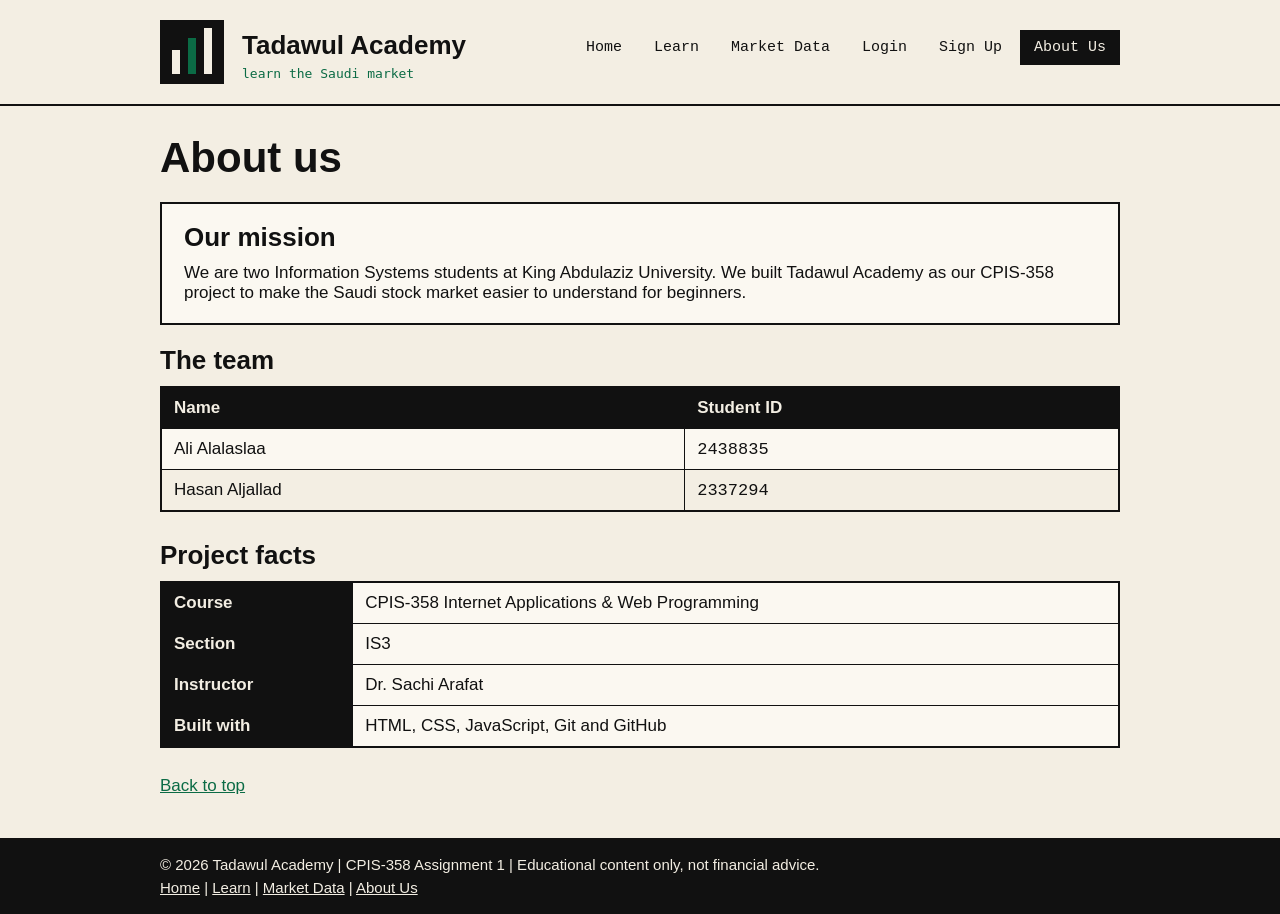
==== about.html @ c4f9986a "Add initial Tadawul Academy site." ====
<!DOCTYPE html>

<!-- about.html: part of the Tadawul Academy website (CPIS-358, Assignment 1) -->
<html lang="en">
<head>
<meta charset="UTF-8">
<meta name="description" content="Beginner guide to the Saudi stock market">
<title>About Us | Tadawul Academy</title>
<link rel="stylesheet" type="text/css" href="css/style.css">
<script src="js/script.js"></script>
</head>
<body id="top" onload="showYear()">
<header class="site-header">
<div class="wrap">
<img src="images/logo.svg" class="logo" width="340" height="96" alt="Tadawul Academy logo. Click it to open the About Us page." usemap="#logomap">
<map name="logomap"><area shape="circle" coords="48,48,32" href="about.html" alt="About Us (icon)"><area shape="rect" coords="98,0,340,96" href="about.html" alt="About Us (title)"></map>
<nav>
<ul>
<li><a href="index.html">Home</a></li>
<li><a href="learn.html">Learn</a><ul class="submenu"><li><a href="learn.html#basics">Market Basics</a></li><li><a href="learn.html#glossary">Glossary</a></li><li><a href="learn.html#first-steps">First Steps</a></li></ul></li>
<li><a href="market.html">Market Data</a></li>
<li><a href="login.html">Login</a></li>
<li><a href="signup.html">Sign Up</a></li>
<li><a href="about.html" class="active">About Us</a></li>
</ul>
</nav>
</div>
</header>
<div class="page">
<h1>About us</h1>
<section class="card">
<h2>Our mission</h2>
<p>We are two Information Systems students at King Abdulaziz University. We built Tadawul Academy as our CPIS-358 project to make the Saudi stock market easier to understand for beginners.</p>
</section>
<section>
<h2>The team</h2>
<table summary="Team members and student IDs">
<thead><tr><th>Name</th><th>Student ID</th></tr></thead>
<tbody>
<tr><td>Ali Alalaslaa</td><td class="mono">2438835</td></tr>
<tr class="alt"><td>Hasan Aljallad</td><td class="mono">2337294</td></tr>
</tbody></table>
</section>
<section>
<h2>Project facts</h2>
<table summary="Course details">
<tbody>
<tr><th>Course</th><td>CPIS-358 Internet Applications &amp; Web Programming</td></tr>
<tr><th>Section</th><td>IS3</td></tr>
<tr><th>Instructor</th><td>Dr. Sachi Arafat</td></tr>
<tr><th>Built with</th><td>HTML, CSS, JavaScript, Git and GitHub</td></tr>
</tbody></table>
</section>
<a class="top-link" href="#top">Back to top</a>
</div>
<footer class="site-footer">
<div class="wrap">
<p>&copy; <span id="year">2026</span> Tadawul Academy | CPIS-358 Assignment 1 | Educational content only, not financial advice.</p>
<p><a href="index.html">Home</a> | <a href="learn.html">Learn</a> | <a href="market.html">Market Data</a> | <a href="about.html">About Us</a></p>
</div>
</footer>
</body>
</html>
---- css/style.css ----
/* Tadawul Academy - external style sheet (shared by all pages) */
html { background-color: #111111; }
body { margin: 0; background-color: #F3EEE3; color: #111111; font-family: Arial, Helvetica, sans-serif; font-size: 17px; }
h1, h2, h3 { color: #111111; margin-top: 0; margin-bottom: 10px; }
h1 { font-size: 42px; margin-bottom: 18px; }
h2 { font-size: 26px; }
h3 { font-size: 19px; }
p { margin-top: 0; margin-bottom: 14px; }
a { color: #0B6B45; }
a:hover { color: #111111; }
ul, ol { margin-top: 0; margin-bottom: 14px; }

/* Master page: header and menu */
.wrap { width: 960px; margin: 0 auto; position: relative; }
.site-header { position: relative; z-index: 100; background-color: #F3EEE3; border-bottom: 2px solid #111111; height: 104px; }
.logo { float: left; margin-top: 4px; margin-left: -16px; }
.site-header nav { float: right; margin-top: 30px; }
.site-header nav ul { list-style: none; margin: 0; padding: 0; }
.site-header nav li { float: left; position: relative; margin-left: 4px; }
.site-header nav a { display: block; color: #111111; text-decoration: none; padding: 7px 12px; font-family: Consolas, "Courier New", monospace; font-size: 15px; border: 2px solid #F3EEE3; }
.site-header nav a:hover { border-color: #111111; color: #111111; }
.site-header nav .active { background-color: #111111; color: #F3EEE3; border-color: #111111; }
.site-header nav .active:hover { color: #F3EEE3; }
.submenu { display: none; position: absolute; top: 100%; left: 0; width: 190px; z-index: 200; background-color: #FBF8F1; border: 2px solid #111111; box-shadow: 4px 4px 0 #111111; }
.site-header li:hover .submenu { display: block; }
.site-header .submenu li { float: none; margin-left: 0; }

/* Page body */
.page { width: 960px; margin: 0 auto; padding-top: 28px; padding-bottom: 10px; position: relative; }
.side { position: absolute; top: 76px; right: 0; width: 400px; }
.card { background-color: #FBF8F1; border: 2px solid #111111; padding: 18px 22px 6px 22px; margin-top: 20px; margin-bottom: 20px; }
.shadow { box-shadow: 6px 6px 0 #111111; }
.note { border-left: 4px solid #0B6B45; background-color: #FBF8F1; padding: 6px 12px; color: #4A4741; font-size: 15px; }
.top-link { display: block; margin-top: 8px; }

/* Tables */
table { width: 100%; border-collapse: collapse; background-color: #FBF8F1; border: 2px solid #111111; margin-bottom: 28px; }
caption { text-align: left; font-weight: bold; padding-bottom: 8px; }
th { background-color: #111111; color: #F3EEE3; text-align: left; }
th, td { border: 1px solid #111111; padding: 10px 12px; text-align: left; }
tr.alt { background-color: #F3EEE3; }
.mono { font-family: Consolas, "Courier New", monospace; }

/* Forms */
.form-box { width: 440px; }
label { display: block; margin-top: 14px; margin-bottom: 4px; font-weight: bold; }
.field { width: 320px; padding: 8px 10px; border: 2px solid #111111; background-color: #FBF8F1; font-family: Arial, Helvetica, sans-serif; font-size: 16px; color: #111111; }
.pick { width: 344px; }
.field:focus { border-color: #0B6B45; background-color: #FFFFFF; }
.inline { display: inline; font-weight: normal; margin-top: 0; margin-bottom: 0; margin-right: 14px; }
.error { color: #9B1C1C; font-size: 15px; margin-top: 2px; margin-bottom: 0; }
.msg { color: #0B6B45; font-weight: bold; margin-top: 14px; }
.result { margin-top: 14px; padding: 12px 14px; border: 2px solid #0B6B45; background-color: #FBF8F1; font-weight: bold; }
.btn { background-color: #111111; color: #F3EEE3; border: 2px solid #111111; padding: 10px 22px; font-family: Arial, Helvetica, sans-serif; font-size: 16px; font-weight: bold; box-shadow: 4px 4px 0 #0B6B45; margin-top: 16px; margin-right: 12px; }
.btn:hover { background-color: #0B6B45; border-color: #0B6B45; }

/* Footer */
.site-footer { background-color: #111111; color: #F3EEE3; padding-top: 18px; padding-bottom: 12px; margin-top: 32px; font-size: 15px; }
.site-footer p { margin-bottom: 6px; }
.site-footer a { color: #F3EEE3; }

/* Print: plain white page, no header or footer */
@media print {
  body { background-color: #FFFFFF; }
  .site-header, .site-footer { display: none; }
}
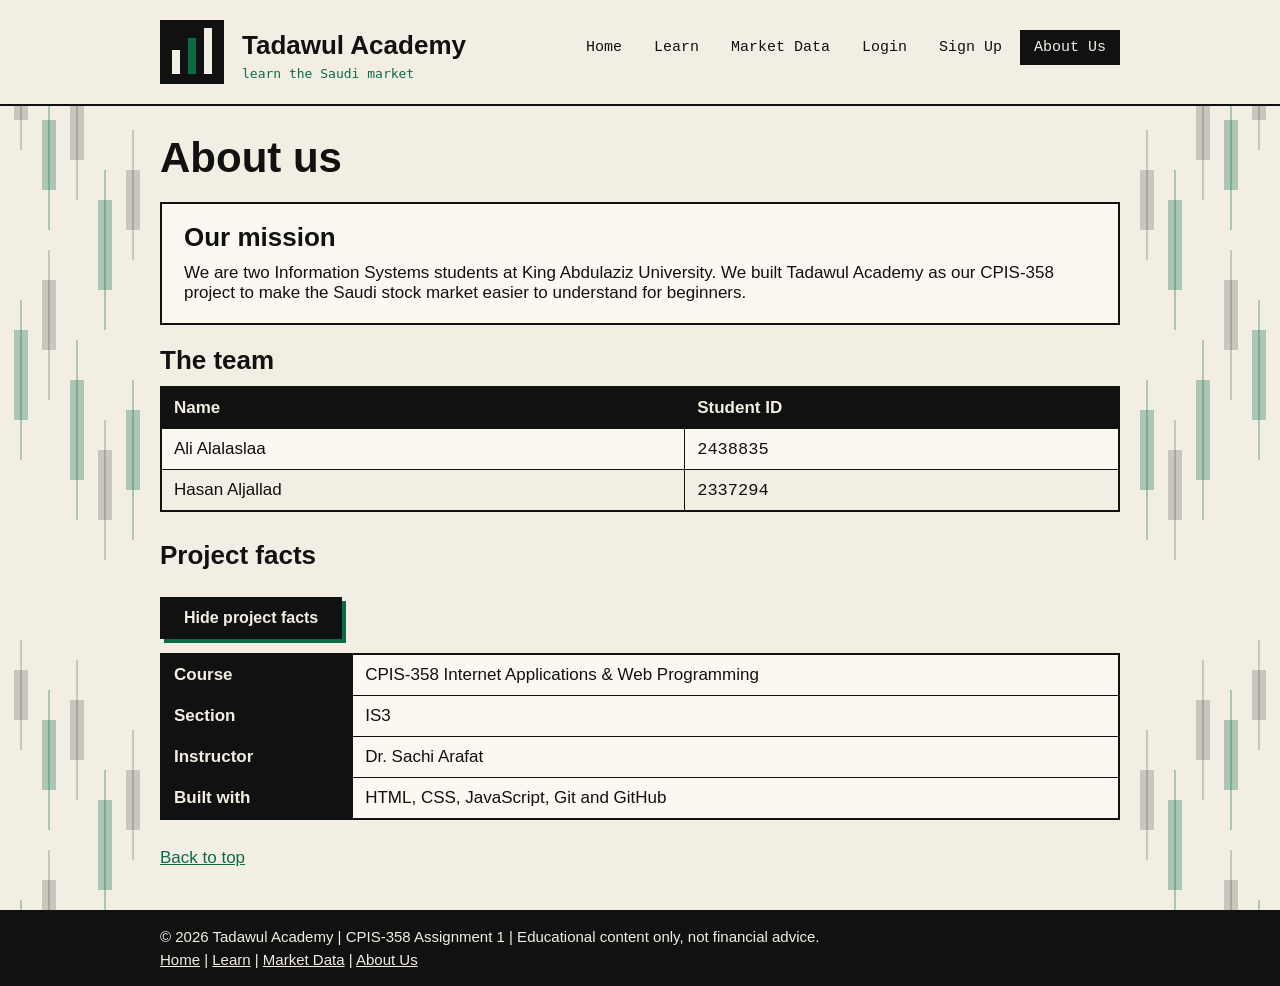
==== commit ad6c5de9: "Add show and hide button to About page" ====
--- a/about.html
+++ b/about.html
@@ -8,6 +8,20 @@
 <title>About Us | Tadawul Academy</title>
 <link rel="stylesheet" type="text/css" href="css/style.css">
 <script src="js/script.js"></script>
+<script>
+// Embedded script: shows or hides the project facts table
+function toggleFacts() {
+  var facts = document.getElementById("factsBox");
+  var button = document.getElementById("factsButton");
+  if (facts.style.display == "none") {
+    facts.style.display = "block";
+    button.value = "Hide project facts";
+  } else {
+    facts.style.display = "none";
+    button.value = "Show project facts";
+  }
+}
+</script>
 </head>
 <body id="top" onload="showYear()">
 <header class="site-header">
@@ -43,6 +57,8 @@
 </section>
 <section>
 <h2>Project facts</h2>
+<p><input type="button" id="factsButton" class="btn" value="Hide project facts" onclick="toggleFacts()"></p>
+<div id="factsBox">
 <table summary="Course details">
 <tbody>
 <tr><th>Course</th><td>CPIS-358 Internet Applications &amp; Web Programming</td></tr>
@@ -50,6 +66,7 @@
 <tr><th>Instructor</th><td>Dr. Sachi Arafat</td></tr>
 <tr><th>Built with</th><td>HTML, CSS, JavaScript, Git and GitHub</td></tr>
 </tbody></table>
+</div>
 </section>
 <a class="top-link" href="#top">Back to top</a>
 </div>
--- a/css/style.css
+++ b/css/style.css
@@ -1,6 +1,9 @@
 /* Tadawul Academy - external style sheet (shared by all pages) */
 html { background-color: #111111; }
-body { margin: 0; background-color: #F3EEE3; color: #111111; font-family: Arial, Helvetica, sans-serif; font-size: 17px; }
+body { margin: 0; background-color: #F3EEE3; color: #111111; font-family: Arial, Helvetica, sans-serif; font-size: 17px;
+  background-image: url(../images/side-left.png), url(../images/side-right.png);
+  background-position: left top, right top;
+  background-repeat: repeat-y, repeat-y; }
 h1, h2, h3 { color: #111111; margin-top: 0; margin-bottom: 10px; }
 h1 { font-size: 42px; margin-bottom: 18px; }
 h2 { font-size: 26px; }
@@ -48,7 +51,7 @@
 .pick { width: 344px; }
 .field:focus { border-color: #0B6B45; background-color: #FFFFFF; }
 .inline { display: inline; font-weight: normal; margin-top: 0; margin-bottom: 0; margin-right: 14px; }
-.error { color: #9B1C1C; font-size: 15px; margin-top: 2px; margin-bottom: 0; }
+.error { color: #9B1C1C; font-size: 15px; margin-top: 2px; margin-bottom: 0; height: 22px; }
 .msg { color: #0B6B45; font-weight: bold; margin-top: 14px; }
 .result { margin-top: 14px; padding: 12px 14px; border: 2px solid #0B6B45; background-color: #FBF8F1; font-weight: bold; }
 .btn { background-color: #111111; color: #F3EEE3; border: 2px solid #111111; padding: 10px 22px; font-family: Arial, Helvetica, sans-serif; font-size: 16px; font-weight: bold; box-shadow: 4px 4px 0 #0B6B45; margin-top: 16px; margin-right: 12px; }
@@ -63,4 +66,4 @@
 @media print {
   body { background-color: #FFFFFF; }
   .site-header, .site-footer { display: none; }
-}
+}
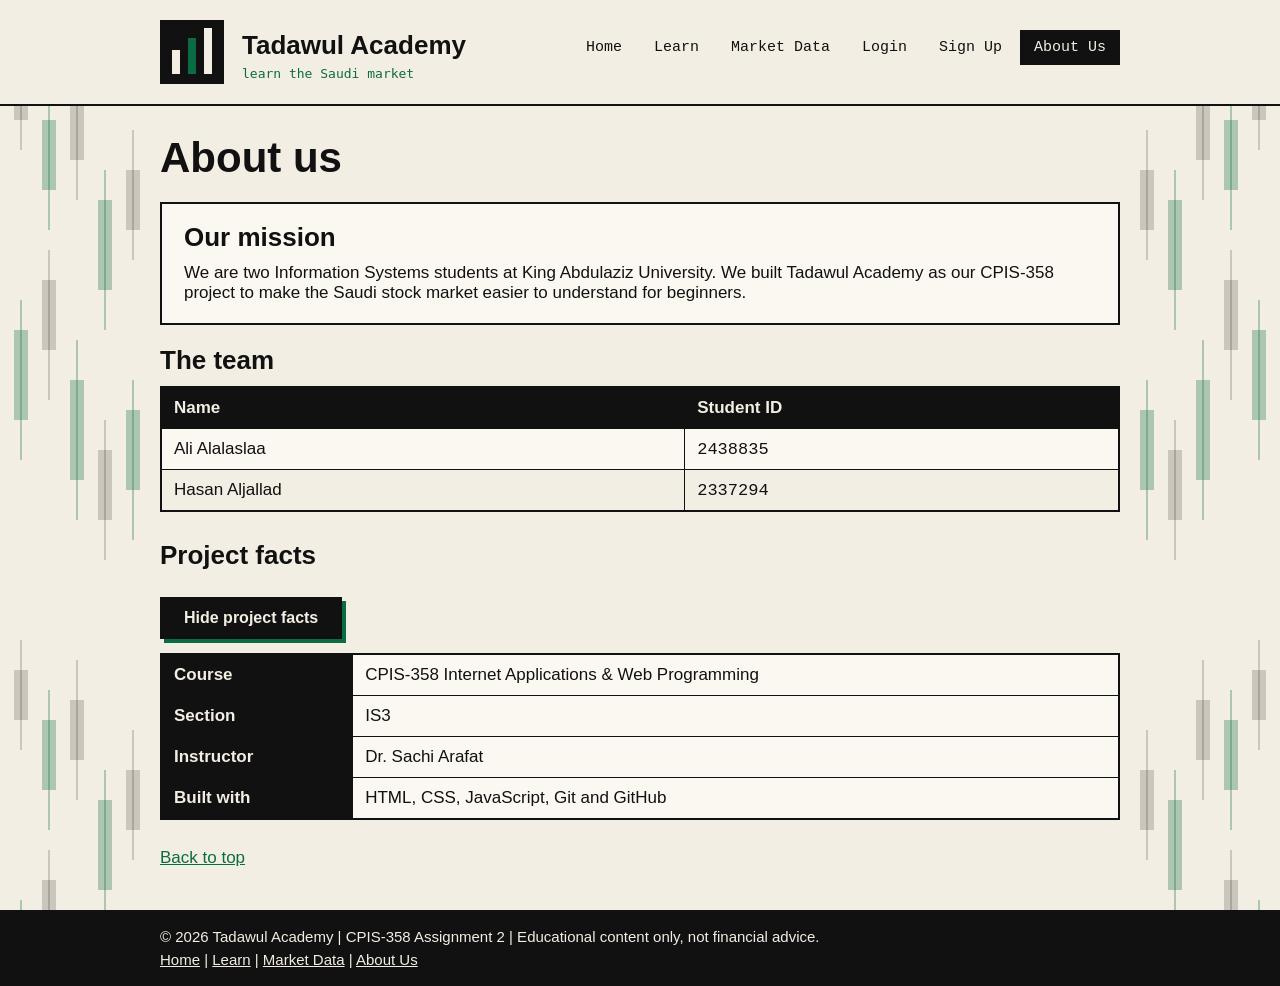
==== commit 2f8ef201: "Update footer text for Assignment 2." ====
--- a/about.html
+++ b/about.html
@@ -1,6 +1,6 @@
 <!DOCTYPE html>
 
-<!-- about.html: part of the Tadawul Academy website (CPIS-358, Assignment 1) -->
+<!-- about.html: part of the Tadawul Academy website (CPIS-358, Assignment 2) -->
 <html lang="en">
 <head>
 <meta charset="UTF-8">
@@ -72,7 +72,7 @@
 </div>
 <footer class="site-footer">
 <div class="wrap">
-<p>&copy; <span id="year">2026</span> Tadawul Academy | CPIS-358 Assignment 1 | Educational content only, not financial advice.</p>
+<p>&copy; <span id="year">2026</span> Tadawul Academy | CPIS-358 Assignment 2 | Educational content only, not financial advice.</p>
 <p><a href="index.html">Home</a> | <a href="learn.html">Learn</a> | <a href="market.html">Market Data</a> | <a href="about.html">About Us</a></p>
 </div>
 </footer>
